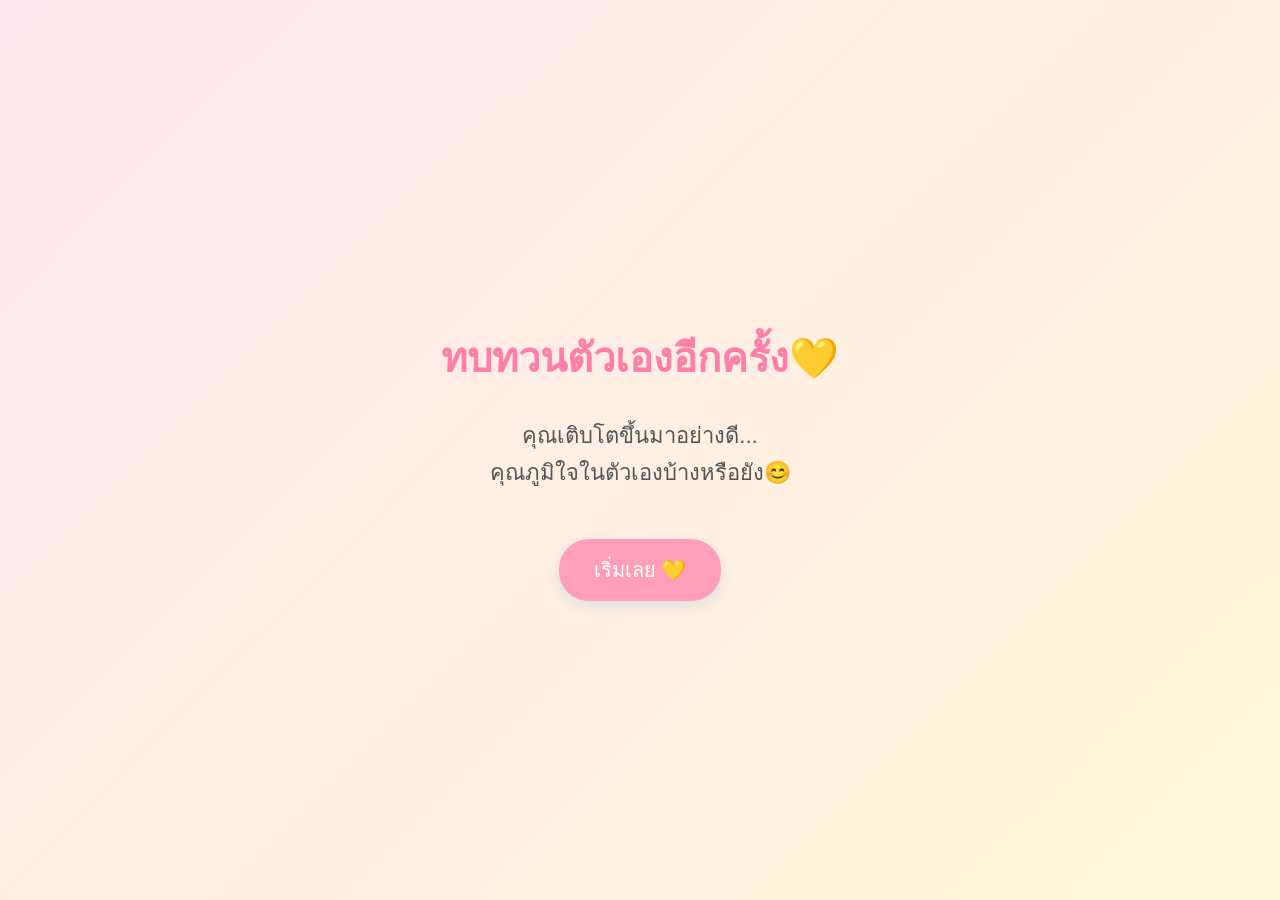
==== index.html @ 57cb5696 "Change video source format from MP4 to MOV" ====
<!DOCTYPE html>
<html lang="th">
<head>
<meta charset="UTF-8">
<meta name="viewport" content="width=device-width, initial-scale=1.0">

<title>Happy BirthDay Mai(1)💛</title>

<style>

*{
    box-sizing:border-box;
    font-family: "Arial", sans-serif;
}

body{
    margin:0;
    height:100vh;
    background:linear-gradient(135deg,#ffe6ee,#fff8d9);
    display:flex;
    justify-content:center;
    align-items:center;
    overflow:hidden;
}

.page{
    display:none;
    text-align:center;
    width:90%;
    max-width:500px;
    animation:fade 1s;
}

.active{
    display:block;
}

h1{
    color:#ff7fa8;
    font-size:40px;
}

p{
    font-size:22px;
    line-height:1.7;
    color:#555;
}

button{
    margin-top:25px;
    padding:15px 35px;
    border:none;
    border-radius:30px;
    background:#ff9fba;
    color:white;
    font-size:20px;
    cursor:pointer;
    box-shadow:0 5px 15px #ddd;
}

button:hover{
    transform:scale(1.05);
}

.question{
    background:white;
    padding:25px;
    border-radius:25px;
}

.option{
    display:block;
    width:100%;
    margin:10px 0;
    background:#fff0f5;
    color:#555;
}

.count{
    font-size:80px;
    color:#ff8fab;
    animation:zoom 1s;
}

.answer p{
    opacity:0;
    animation:show 1s forwards;
}

@keyframes fade{
    from{
        opacity:0;
        transform:translateY(30px);
    }
    to{
        opacity:1;
        transform:none;
    }
}

@keyframes zoom{
    from{
        transform:scale(0);
    }
    to{
        transform:scale(1);
    }
}

@keyframes show{
    to{
        opacity:1;
    }
}

.after-message{

display:none;

font-size:22px;

line-height:1.8;

margin-top:25px;

animation:fade 2s;

}
</style>

</head>

<body>


<div class="page" id="video">

<h1>
🎁 ของขวัญสำหรับ Mai 💛
</h1>

<video id="birthdayVideo" width="100%" controls>
    <source src="Happy BirthDay Mai(1).MOV" type="video/quicktime">
</video>


<div id="afterVideo" class="after-message">

💛 ขอบคุณที่ดูจนจบนะมาย 💛
<br><br>
พี่อยากให้มายรู้ว่า...
<br>
มายเป็นคนที่เก่งมาก ๆ เลยนะ
<br><br>
ขอให้อายุ 20 ปี
มีแต่ความสุข รอยยิ้ม
และเรื่องดี ๆ เข้ามาในชีวิต
พี่จะอยู่ข้างๆมายเป็นกำลังใจให้มายเสมอ 
รักมายมากนะ 🌼

</div>


</div>
</div>

</div>

<!-- หน้าเปิด -->

<div class="page active" id="home">

<h1>ทบทวนตัวเองอีกครั้ง💛</h1>

<p>
คุณเติบโตขึ้นมาอย่างดี...
<br>
คุณภูมิใจในตัวเองบ้างหรือยัง😊
</p>

<button onclick="startQuiz()">
เริ่มเลย 💛
</button>

</div>



<!-- คำถาม -->

<div class="page" id="quiz">

<div class="question">

<h2 id="questionText"></h2>

<div id="options"></div>

</div>

</div>




<!-- Countdown -->

<div class="page" id="countdown">

<h1>
มีบางย่างอยากให้ดู...
</h1>

<div class="count" id="number">
3
</div>

</div>




<!-- เฉลย -->
<div class="page answer" id="answer">

<p style="animation-delay:0s">
มาย…
</p>

<p style="animation-delay:1.5s">
จริง ๆ แล้ว…
</p>

<p style="animation-delay:3s">
คำถามทั้งหมด
</p>

<p style="animation-delay:4.5s">
ไม่มีคำตอบที่ถูกหรือผิด
</p>

<p style="animation-delay:6s">
พี่แค่อยากให้มาย
</p>

<p style="animation-delay:7.5s">
หยุดมองย้อนกลับไป
</p>

<p style="animation-delay:9s">
และเห็นว่า
</p>

<p style="animation-delay:10.5s">
มายเก่งมากแล้ว 💛
</p>


<button onclick="gift()">
 💝ลองกดตรงนี้ดูสิ
</button>

</div>






<script>


let currentQuestion = 0;


let questions=[

{
q:"ปีนี้คุณอายุเท่าไหร่?",
a:["18","19","20","21"]
},

{
q:"คุณคิดว่าตัวเองเก่งไหม?",
a:["ไม่ค่อย","บางครั้ง","เก่งมาก","ไม่รู้"]
},

{
q:"ปีที่ผ่านมาเหนื่อยไหม?",
a:["มาก","นิดหน่อย","ไม่เลย","ทุกวัน"]
},

{
q:"ถ้ามองย้อนกลับไป คุณภูมิใจไหม?",
a:["ไม่","นิดหน่อย","มาก","ที่สุด"]
},

{
q:"พร้อมหรือยัง",
a:["พร้อม 💛","ยัง","ไม่แน่ใจ","แน่นอน"]
}

];



function showPage(id){

document.querySelectorAll(".page")
.forEach(p=>p.classList.remove("active"));

document.getElementById(id)
.classList.add("active");

}



function startQuiz(){

currentQuestion=0;

showQuestion();

showPage("quiz");

}



function showQuestion(){

let q=questions[currentQuestion];

document.getElementById("questionText").innerHTML=q.q;


let box=document.getElementById("options");

box.innerHTML="";


q.a.forEach(text=>{

let btn=document.createElement("button");

btn.className="option";

btn.innerHTML=text;


btn.onclick=function(){

nextQuestion();

};


box.appendChild(btn);


});


}




function nextQuestion(){

currentQuestion++;


if(currentQuestion < questions.length){

showQuestion();

}else{

startCountdown();

}

}




function startCountdown(){

showPage("countdown");


let number=document.getElementById("number");

let count=3;


let timer=setInterval(()=>{

count--;

number.innerHTML=count;


if(count==0){

clearInterval(timer);

showPage("answer");

}


},1000);


}



function gift(){

showPage("video");

}

document.addEventListener("DOMContentLoaded", function(){

let video = document.getElementById("birthdayVideo");

if(video){

video.addEventListener("ended", function(){

video.style.display="none";

document.getElementById("afterVideo").style.display="block";

});

}

});</script> 


</body><div id="hearts"></div>
</html>
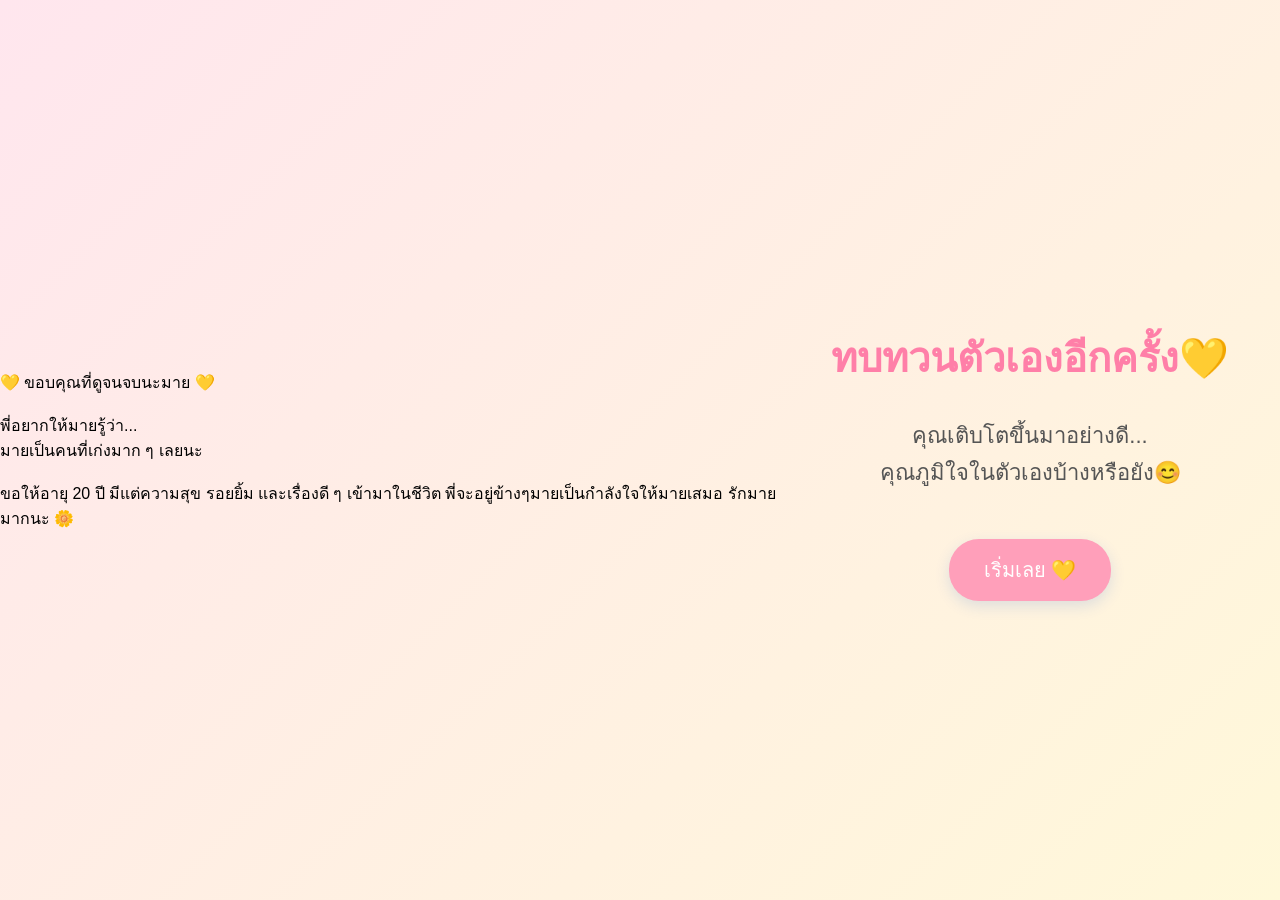
==== commit 730ea1a8: "Fix HTML structure and update video source tag" ====
--- a/index.html
+++ b/index.html
@@ -4,7 +4,7 @@
 <meta charset="UTF-8">
 <meta name="viewport" content="width=device-width, initial-scale=1.0">
 
-<title>Happy BirthDay Mai(1)💛</title>
+<title>Happy BirthDay Mai💛</title>
 
 <style>
 
@@ -135,17 +135,17 @@
 
 <div class="page" id="video">
 
-<h1>
-🎁 ของขวัญสำหรับ Mai 💛
-</h1>
+<h1>🎁 ของขวัญสำหรับ Mai 💛</h1>
 
 <video id="birthdayVideo" width="100%" controls>
-    <source src="Happy BirthDay Mai(1).MOV" type="video/quicktime">
+    <source src="mai12.MP4">
 </video>
 
-
 <div id="afterVideo" class="after-message">
-
+...
+</div>
+
+</div>
 💛 ขอบคุณที่ดูจนจบนะมาย 💛
 <br><br>
 พี่อยากให้มายรู้ว่า...
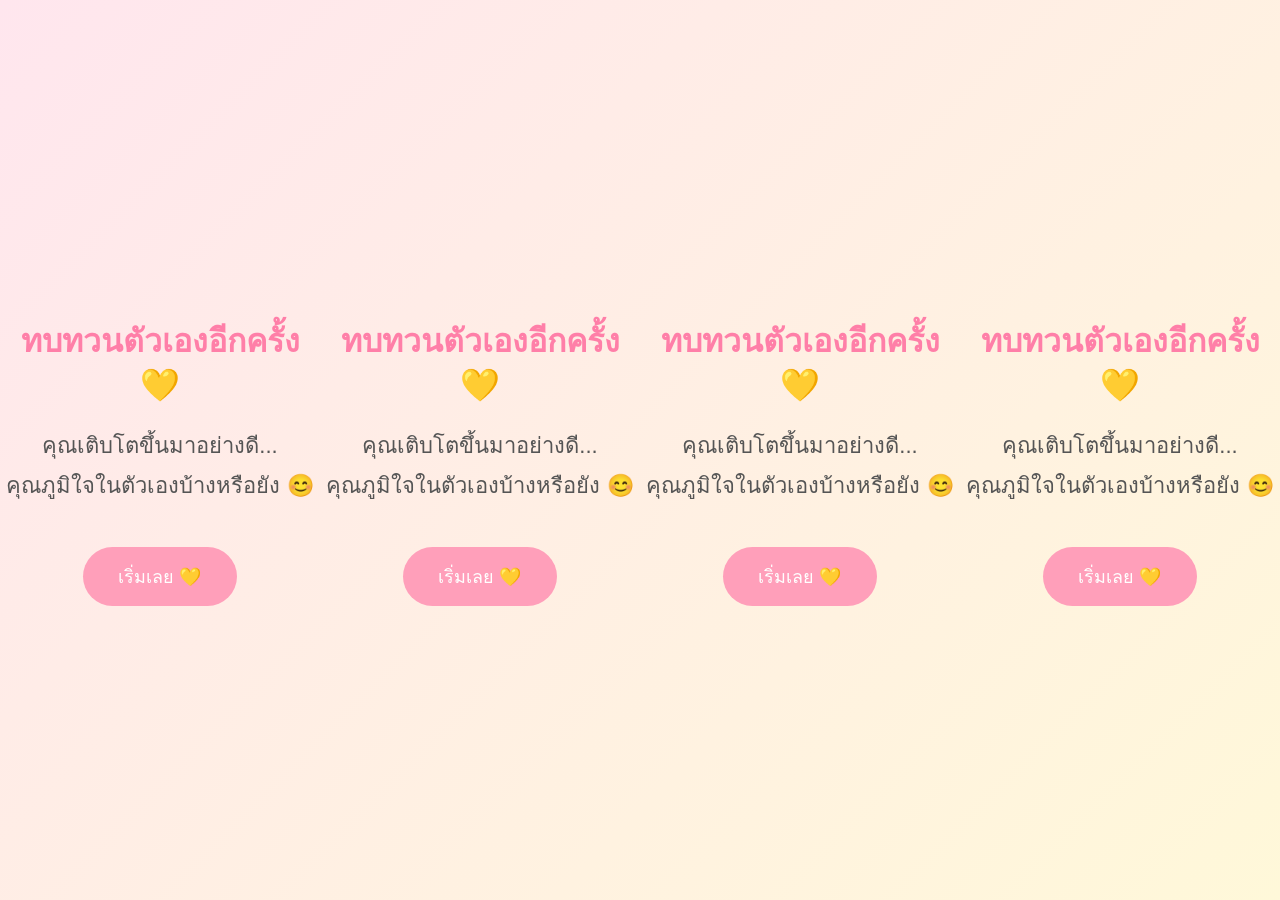
==== commit 60f6c697: "Fix spelling and style issues in index.html Corrected spelling and formatting issues in the HTML fil" ====
--- a/index.html
+++ b/index.html
@@ -4,30 +4,29 @@
 <meta charset="UTF-8">
 <meta name="viewport" content="width=device-width, initial-scale=1.0">
 
-<title>Happy BirthDay Mai💛</title>
+<title>Happy Birthday Mai 💛</title>
 
 <style>
-
 *{
     box-sizing:border-box;
-    font-family: "Arial", sans-serif;
+    font-family:Arial,sans-serif;
 }
 
 body{
     margin:0;
-    height:100vh;
-    background:linear-gradient(135deg,#ffe6ee,#fff8d9);
+    min-height:100vh;
     display:flex;
     justify-content:center;
     align-items:center;
+    background:linear-gradient(135deg,#ffe6ee,#fff8d9);
     overflow:hidden;
 }
 
 .page{
     display:none;
+    width:90%;
+    max-width:550px;
     text-align:center;
-    width:90%;
-    max-width:500px;
     animation:fade 1s;
 }
 
@@ -35,51 +34,387 @@
     display:block;
 }
 
+.question{
+    background:white;
+    padding:25px;
+    border-radius:20px;
+}
+
 h1{
     color:#ff7fa8;
-    font-size:40px;
 }
 
 p{
     font-size:22px;
-    line-height:1.7;
+    line-height:1.8;
     color:#555;
 }
 
 button{
-    margin-top:25px;
+    margin-top:20px;
     padding:15px 35px;
     border:none;
     border-radius:30px;
     background:#ff9fba;
     color:white;
-    font-size:20px;
+    font-size:18px;
     cursor:pointer;
-    box-shadow:0 5px 15px #ddd;
 }
 
 button:hover{
     transform:scale(1.05);
+}
+
+.option{
+    width:100%;
+    display:block;
+    margin:10px 0;
+    background:#fff0f5;
+    color:#555;
+}
+
+.count{
+    font-size:90px;
+    color:#ff8fab;
+}
+
+.answer p{
+    opacity:0;
+    animation:show 1s forwards;
+}
+
+@keyframes fade{
+from{opacity:0;transform:translateY(20px);}
+to{opacity:1;transform:none;}
+}
+
+@keyframes show{
+to{opacity:1;}
+}
+</style>
+
+</head>
+
+<body>
+
+<!-- หน้าแรก -->
+<div class="page active" id="home">
+
+<h1>ทบทวนตัวเองอีกครั้ง 💛</h1>
+
+<p>
+คุณเติบโตขึ้นมาอย่างดี...<br>
+คุณภูมิใจในตัวเองบ้างหรือยัง 😊
+</p>
+
+<button onclick="startQuiz()">
+เริ่มเลย 💛
+</button>
+
+</div>
+
+<!-- คำถาม -->
+<div class="page" id="quiz">
+
+<div class="question">
+
+<h2 id="questionText"></h2>
+
+<div id="options"></div>
+
+</div>
+
+</div>
+
+<!-- นับถอยหลัง -->
+<div class="page" id="countdown">
+
+<h1>มีบางอย่างอยากให้ดู...</h1>
+
+<div class="count" id="number">3</div>
+
+</div>
+
+<!-- เฉลย -->
+<div class="page answer" id="answer">
+
+<p style="animation-delay:0s;">มาย…</p>
+
+<p style="animation-delay:1.5s;">จริง ๆ แล้ว…</p>
+
+<p style="animation-delay:3s;">คำถามทั้งหมด</p>
+
+<p style="animation-delay:4.5s;">ไม่มีคำตอบที่ถูกหรือผิด</p>
+
+<p style="animation-delay:6s;">พี่แค่อยากให้มาย</p>
+
+<p style="animation-delay:7.5s;">หยุดมองย้อนกลับไป</p>
+
+<p style="animation-delay:9s;">และเห็นว่า</p>
+
+<p style="animation-delay:10.5s;">มายเก่งมากแล้ว 💛</p>
+
+<button onclick="gift()">
+💝 ลองกดตรงนี้ดูสิ
+</button>
+
+</div>
+
+<!-- ของขวัญ -->
+<div class="page" id="gift">
+
+<h1>💛 สุขสันต์วันเกิดนะมาย 💛</h1>
+
+<p>
+
+ขอบคุณที่เข้ามาเป็นรอยยิ้มของพี่นะ
+
+<br><br>
+
+พี่อยากให้มายรู้ว่า...
+
+<br><br>
+
+มายเป็นคนที่เก่งมาก ๆ แล้ว
+
+<br><br>
+
+ไม่ว่าปีที่ผ่านมา
+มายจะเจอเรื่องอะไร
+
+พี่หวังว่ามายในวันนี้
+จะภูมิใจในตัวเองมากขึ้น
+
+<br><br>
+
+ขอให้การเป็น 20 ปี
+
+เต็มไปด้วยรอยยิ้ม
+
+ความสุข
+
+และคนที่รักมายเสมอ
+
+<br><br>
+
+พี่จะอยู่ข้าง ๆ มาย
+
+เป็นกำลังใจให้เสมอ 💛
+
+<br><br>
+
+รักมายมากนะ 🌼
+
+</p>
+
+</div>
+
+<script>
+
+let currentQuestion=0;
+
+const questions=[
+
+{
+q:"ปีนี้คุณอายุเท่าไหร่?",
+a:["18","19","20","21"]
+},
+
+{
+q:"คุณคิดว่าตัวเองเก่งไหม?",
+a:["ไม่ค่อย","บางครั้ง","เก่งมาก","ไม่รู้"]
+},
+
+{
+q:"ปีที่ผ่านมาเหนื่อยไหม?",
+a:["มาก","นิดหน่อย","ไม่เลย","ทุกวัน"]
+},
+
+{
+q:"ถ้ามองย้อนกลับไป คุณภูมิใจไหม?",
+a:["ไม่","นิดหน่อย","มาก","ที่สุด"]
+},
+
+{
+q:"พร้อมหรือยัง",
+a:["พร้อม 💛","ยัง","ไม่แน่ใจ","แน่นอน"]
+}
+
+];
+
+function showPage(id){
+
+document.querySelectorAll(".page").forEach(p=>p.classList.remove("active"));
+
+document.getElementById(id).classList.add("active");
+
+}
+
+function startQuiz(){
+
+currentQuestion=0;
+
+showQuestion();
+
+showPage("quiz");
+
+}
+
+function showQuestion(){
+
+let q=questions[currentQuestion];
+
+document.getElementById("questionText").innerHTML=q.q;
+
+let box=document.getElementById("options");
+
+box.innerHTML="";
+
+q.a.forEach(text=>{
+
+let btn=document.createElement("button");
+
+btn.className="option";
+
+btn.innerHTML=text;
+
+btn.onclick=nextQuestion;
+
+box.appendChild(btn);
+
+});
+
+}
+
+function nextQuestion(){
+
+currentQuestion++;
+
+if(currentQuestion<questions.length){
+
+showQuestion();
+
+}else{
+
+startCountdown();
+
+}
+
+}
+
+function startCountdown(){
+
+showPage("countdown");
+
+let count=3;
+
+let number=document.getElementById("number");
+
+let timer=setInterval(()=>{
+
+count--;
+
+number.innerHTML=count;
+
+if(count===0){
+
+clearInterval(timer);
+
+showPage("answer");
+
+}
+
+},1000);
+
+}
+
+function gift(){
+
+showPage("gift");
+
+}
+
+</script>
+
+</body>
+</html><!DOCTYPE html>
+<html lang="th">
+<head>
+<meta charset="UTF-8">
+<meta name="viewport" content="width=device-width, initial-scale=1.0">
+
+<title>Happy Birthday Mai 💛</title>
+
+<style>
+*{
+    box-sizing:border-box;
+    font-family:Arial,sans-serif;
+}
+
+body{
+    margin:0;
+    min-height:100vh;
+    display:flex;
+    justify-content:center;
+    align-items:center;
+    background:linear-gradient(135deg,#ffe6ee,#fff8d9);
+    overflow:hidden;
+}
+
+.page{
+    display:none;
+    width:90%;
+    max-width:550px;
+    text-align:center;
+    animation:fade 1s;
+}
+
+.active{
+    display:block;
 }
 
 .question{
     background:white;
     padding:25px;
-    border-radius:25px;
+    border-radius:20px;
+}
+
+h1{
+    color:#ff7fa8;
+}
+
+p{
+    font-size:22px;
+    line-height:1.8;
+    color:#555;
+}
+
+button{
+    margin-top:20px;
+    padding:15px 35px;
+    border:none;
+    border-radius:30px;
+    background:#ff9fba;
+    color:white;
+    font-size:18px;
+    cursor:pointer;
+}
+
+button:hover{
+    transform:scale(1.05);
 }
 
 .option{
+    width:100%;
     display:block;
-    width:100%;
     margin:10px 0;
     background:#fff0f5;
     color:#555;
 }
 
 .count{
-    font-size:80px;
+    font-size:90px;
     color:#ff8fab;
-    animation:zoom 1s;
 }
 
 .answer p{
@@ -88,43 +423,12 @@
 }
 
 @keyframes fade{
-    from{
-        opacity:0;
-        transform:translateY(30px);
-    }
-    to{
-        opacity:1;
-        transform:none;
-    }
-}
-
-@keyframes zoom{
-    from{
-        transform:scale(0);
-    }
-    to{
-        transform:scale(1);
-    }
+from{opacity:0;transform:translateY(20px);}
+to{opacity:1;transform:none;}
 }
 
 @keyframes show{
-    to{
-        opacity:1;
-    }
-}
-
-.after-message{
-
-display:none;
-
-font-size:22px;
-
-line-height:1.8;
-
-margin-top:25px;
-
-animation:fade 2s;
-
+to{opacity:1;}
 }
 </style>
 
@@ -132,50 +436,14 @@
 
 <body>
 
-
-<div class="page" id="video">
-
-<h1>🎁 ของขวัญสำหรับ Mai 💛</h1>
-
-<video id="birthdayVideo" width="100%" controls>
-    <source src="mai12.MP4">
-</video>
-
-<div id="afterVideo" class="after-message">
-...
-</div>
-
-</div>
-💛 ขอบคุณที่ดูจนจบนะมาย 💛
-<br><br>
-พี่อยากให้มายรู้ว่า...
-<br>
-มายเป็นคนที่เก่งมาก ๆ เลยนะ
-<br><br>
-ขอให้อายุ 20 ปี
-มีแต่ความสุข รอยยิ้ม
-และเรื่องดี ๆ เข้ามาในชีวิต
-พี่จะอยู่ข้างๆมายเป็นกำลังใจให้มายเสมอ 
-รักมายมากนะ 🌼
-
-</div>
-
-
-</div>
-</div>
-
-</div>
-
-<!-- หน้าเปิด -->
-
+<!-- หน้าแรก -->
 <div class="page active" id="home">
 
-<h1>ทบทวนตัวเองอีกครั้ง💛</h1>
+<h1>ทบทวนตัวเองอีกครั้ง 💛</h1>
 
 <p>
-คุณเติบโตขึ้นมาอย่างดี...
-<br>
-คุณภูมิใจในตัวเองบ้างหรือยัง😊
+คุณเติบโตขึ้นมาอย่างดี...<br>
+คุณภูมิใจในตัวเองบ้างหรือยัง 😊
 </p>
 
 <button onclick="startQuiz()">
@@ -184,10 +452,7 @@
 
 </div>
 
-
-
 <!-- คำถาม -->
-
 <div class="page" id="quiz">
 
 <div class="question">
@@ -200,80 +465,94 @@
 
 </div>
 
-
-
-
-<!-- Countdown -->
-
+<!-- นับถอยหลัง -->
 <div class="page" id="countdown">
 
-<h1>
-มีบางย่างอยากให้ดู...
-</h1>
-
-<div class="count" id="number">
-3
-</div>
-
-</div>
-
-
-
+<h1>มีบางอย่างอยากให้ดู...</h1>
+
+<div class="count" id="number">3</div>
+
+</div>
 
 <!-- เฉลย -->
 <div class="page answer" id="answer">
 
-<p style="animation-delay:0s">
-มาย…
+<p style="animation-delay:0s;">มาย…</p>
+
+<p style="animation-delay:1.5s;">จริง ๆ แล้ว…</p>
+
+<p style="animation-delay:3s;">คำถามทั้งหมด</p>
+
+<p style="animation-delay:4.5s;">ไม่มีคำตอบที่ถูกหรือผิด</p>
+
+<p style="animation-delay:6s;">พี่แค่อยากให้มาย</p>
+
+<p style="animation-delay:7.5s;">หยุดมองย้อนกลับไป</p>
+
+<p style="animation-delay:9s;">และเห็นว่า</p>
+
+<p style="animation-delay:10.5s;">มายเก่งมากแล้ว 💛</p>
+
+<button onclick="gift()">
+💝 ลองกดตรงนี้ดูสิ
+</button>
+
+</div>
+
+<!-- ของขวัญ -->
+<div class="page" id="gift">
+
+<h1>💛 สุขสันต์วันเกิดนะมาย 💛</h1>
+
+<p>
+
+ขอบคุณที่เข้ามาเป็นรอยยิ้มของพี่นะ
+
+<br><br>
+
+พี่อยากให้มายรู้ว่า...
+
+<br><br>
+
+มายเป็นคนที่เก่งมาก ๆ แล้ว
+
+<br><br>
+
+ไม่ว่าปีที่ผ่านมา
+มายจะเจอเรื่องอะไร
+
+พี่หวังว่ามายในวันนี้
+จะภูมิใจในตัวเองมากขึ้น
+
+<br><br>
+
+ขอให้การเป็น 20 ปี
+
+เต็มไปด้วยรอยยิ้ม
+
+ความสุข
+
+และคนที่รักมายเสมอ
+
+<br><br>
+
+พี่จะอยู่ข้าง ๆ มาย
+
+เป็นกำลังใจให้เสมอ 💛
+
+<br><br>
+
+รักมายมากนะ 🌼
+
 </p>
 
-<p style="animation-delay:1.5s">
-จริง ๆ แล้ว…
-</p>
-
-<p style="animation-delay:3s">
-คำถามทั้งหมด
-</p>
-
-<p style="animation-delay:4.5s">
-ไม่มีคำตอบที่ถูกหรือผิด
-</p>
-
-<p style="animation-delay:6s">
-พี่แค่อยากให้มาย
-</p>
-
-<p style="animation-delay:7.5s">
-หยุดมองย้อนกลับไป
-</p>
-
-<p style="animation-delay:9s">
-และเห็นว่า
-</p>
-
-<p style="animation-delay:10.5s">
-มายเก่งมากแล้ว 💛
-</p>
-
-
-<button onclick="gift()">
- 💝ลองกดตรงนี้ดูสิ
-</button>
-
-</div>
-
-
-
-
-
+</div>
 
 <script>
 
-
-let currentQuestion = 0;
-
-
-let questions=[
+let currentQuestion=0;
+
+const questions=[
 
 {
 q:"ปีนี้คุณอายุเท่าไหร่?",
@@ -302,19 +581,13 @@
 
 ];
 
-
-
 function showPage(id){
 
-document.querySelectorAll(".page")
-.forEach(p=>p.classList.remove("active"));
-
-document.getElementById(id)
-.classList.add("active");
-
-}
-
-
+document.querySelectorAll(".page").forEach(p=>p.classList.remove("active"));
+
+document.getElementById(id).classList.add("active");
+
+}
 
 function startQuiz(){
 
@@ -326,20 +599,16 @@
 
 }
 
-
-
 function showQuestion(){
 
 let q=questions[currentQuestion];
 
 document.getElementById("questionText").innerHTML=q.q;
 
-
 let box=document.getElementById("options");
 
 box.innerHTML="";
 
-
 q.a.forEach(text=>{
 
 let btn=document.createElement("button");
@@ -348,31 +617,19 @@
 
 btn.innerHTML=text;
 
-
-btn.onclick=function(){
-
-nextQuestion();
-
-};
-
+btn.onclick=nextQuestion;
 
 box.appendChild(btn);
 
-
 });
 
-
-}
-
-
-
+}
 
 function nextQuestion(){
 
 currentQuestion++;
 
-
-if(currentQuestion < questions.length){
+if(currentQuestion<questions.length){
 
 showQuestion();
 
@@ -384,18 +641,352 @@
 
 }
 
-
-
-
 function startCountdown(){
 
 showPage("countdown");
 
+let count=3;
 
 let number=document.getElementById("number");
 
+let timer=setInterval(()=>{
+
+count--;
+
+number.innerHTML=count;
+
+if(count===0){
+
+clearInterval(timer);
+
+showPage("answer");
+
+}
+
+},1000);
+
+}
+
+function gift(){
+
+showPage("gift");
+
+}
+
+</script>
+
+</body>
+</html><!DOCTYPE html>
+<html lang="th">
+<head>
+<meta charset="UTF-8">
+<meta name="viewport" content="width=device-width, initial-scale=1.0">
+
+<title>Happy Birthday Mai 💛</title>
+
+<style>
+*{
+    box-sizing:border-box;
+    font-family:Arial,sans-serif;
+}
+
+body{
+    margin:0;
+    min-height:100vh;
+    display:flex;
+    justify-content:center;
+    align-items:center;
+    background:linear-gradient(135deg,#ffe6ee,#fff8d9);
+    overflow:hidden;
+}
+
+.page{
+    display:none;
+    width:90%;
+    max-width:550px;
+    text-align:center;
+    animation:fade 1s;
+}
+
+.active{
+    display:block;
+}
+
+.question{
+    background:white;
+    padding:25px;
+    border-radius:20px;
+}
+
+h1{
+    color:#ff7fa8;
+}
+
+p{
+    font-size:22px;
+    line-height:1.8;
+    color:#555;
+}
+
+button{
+    margin-top:20px;
+    padding:15px 35px;
+    border:none;
+    border-radius:30px;
+    background:#ff9fba;
+    color:white;
+    font-size:18px;
+    cursor:pointer;
+}
+
+button:hover{
+    transform:scale(1.05);
+}
+
+.option{
+    width:100%;
+    display:block;
+    margin:10px 0;
+    background:#fff0f5;
+    color:#555;
+}
+
+.count{
+    font-size:90px;
+    color:#ff8fab;
+}
+
+.answer p{
+    opacity:0;
+    animation:show 1s forwards;
+}
+
+@keyframes fade{
+from{opacity:0;transform:translateY(20px);}
+to{opacity:1;transform:none;}
+}
+
+@keyframes show{
+to{opacity:1;}
+}
+</style>
+
+</head>
+
+<body>
+
+<!-- หน้าแรก -->
+<div class="page active" id="home">
+
+<h1>ทบทวนตัวเองอีกครั้ง 💛</h1>
+
+<p>
+คุณเติบโตขึ้นมาอย่างดี...<br>
+คุณภูมิใจในตัวเองบ้างหรือยัง 😊
+</p>
+
+<button onclick="startQuiz()">
+เริ่มเลย 💛
+</button>
+
+</div>
+
+<!-- คำถาม -->
+<div class="page" id="quiz">
+
+<div class="question">
+
+<h2 id="questionText"></h2>
+
+<div id="options"></div>
+
+</div>
+
+</div>
+
+<!-- นับถอยหลัง -->
+<div class="page" id="countdown">
+
+<h1>มีบางอย่างอยากให้ดู...</h1>
+
+<div class="count" id="number">3</div>
+
+</div>
+
+<!-- เฉลย -->
+<div class="page answer" id="answer">
+
+<p style="animation-delay:0s;">มาย…</p>
+
+<p style="animation-delay:1.5s;">จริง ๆ แล้ว…</p>
+
+<p style="animation-delay:3s;">คำถามทั้งหมด</p>
+
+<p style="animation-delay:4.5s;">ไม่มีคำตอบที่ถูกหรือผิด</p>
+
+<p style="animation-delay:6s;">พี่แค่อยากให้มาย</p>
+
+<p style="animation-delay:7.5s;">หยุดมองย้อนกลับไป</p>
+
+<p style="animation-delay:9s;">และเห็นว่า</p>
+
+<p style="animation-delay:10.5s;">มายเก่งมากแล้ว 💛</p>
+
+<button onclick="gift()">
+💝 ลองกดตรงนี้ดูสิ
+</button>
+
+</div>
+
+<!-- ของขวัญ -->
+<div class="page" id="gift">
+
+<h1>💛 สุขสันต์วันเกิดนะมาย 💛</h1>
+
+<p>
+
+ขอบคุณที่เข้ามาเป็นรอยยิ้มของพี่นะ
+
+<br><br>
+
+พี่อยากให้มายรู้ว่า...
+
+<br><br>
+
+มายเป็นคนที่เก่งมาก ๆ แล้ว
+
+<br><br>
+
+ไม่ว่าปีที่ผ่านมา
+มายจะเจอเรื่องอะไร
+
+พี่หวังว่ามายในวันนี้
+จะภูมิใจในตัวเองมากขึ้น
+
+<br><br>
+
+ขอให้การเป็น 20 ปี
+
+เต็มไปด้วยรอยยิ้ม
+
+ความสุข
+
+และคนที่รักมายเสมอ
+
+<br><br>
+
+พี่จะอยู่ข้าง ๆ มาย
+
+เป็นกำลังใจให้เสมอ 💛
+
+<br><br>
+
+รักมายมากนะ 🌼
+
+</p>
+
+</div>
+
+<script>
+
+let currentQuestion=0;
+
+const questions=[
+
+{
+q:"ปีนี้คุณอายุเท่าไหร่?",
+a:["18","19","20","21"]
+},
+
+{
+q:"คุณคิดว่าตัวเองเก่งไหม?",
+a:["ไม่ค่อย","บางครั้ง","เก่งมาก","ไม่รู้"]
+},
+
+{
+q:"ปีที่ผ่านมาเหนื่อยไหม?",
+a:["มาก","นิดหน่อย","ไม่เลย","ทุกวัน"]
+},
+
+{
+q:"ถ้ามองย้อนกลับไป คุณภูมิใจไหม?",
+a:["ไม่","นิดหน่อย","มาก","ที่สุด"]
+},
+
+{
+q:"พร้อมหรือยัง",
+a:["พร้อม 💛","ยัง","ไม่แน่ใจ","แน่นอน"]
+}
+
+];
+
+function showPage(id){
+
+document.querySelectorAll(".page").forEach(p=>p.classList.remove("active"));
+
+document.getElementById(id).classList.add("active");
+
+}
+
+function startQuiz(){
+
+currentQuestion=0;
+
+showQuestion();
+
+showPage("quiz");
+
+}
+
+function showQuestion(){
+
+let q=questions[currentQuestion];
+
+document.getElementById("questionText").innerHTML=q.q;
+
+let box=document.getElementById("options");
+
+box.innerHTML="";
+
+q.a.forEach(text=>{
+
+let btn=document.createElement("button");
+
+btn.className="option";
+
+btn.innerHTML=text;
+
+btn.onclick=nextQuestion;
+
+box.appendChild(btn);
+
+});
+
+}
+
+function nextQuestion(){
+
+currentQuestion++;
+
+if(currentQuestion<questions.length){
+
+showQuestion();
+
+}else{
+
+startCountdown();
+
+}
+
+}
+
+function startCountdown(){
+
+showPage("countdown");
+
 let count=3;
 
+let number=document.getElementById("number");
 
 let timer=setInterval(()=>{
 
@@ -403,8 +994,7 @@
 
 number.innerHTML=count;
 
-
-if(count==0){
+if(count===0){
 
 clearInterval(timer);
 
@@ -412,38 +1002,356 @@
 
 }
 
-
 },1000);
 
-
-}
-
-
+}
 
 function gift(){
 
-showPage("video");
-
-}
-
-document.addEventListener("DOMContentLoaded", function(){
-
-let video = document.getElementById("birthdayVideo");
-
-if(video){
-
-video.addEventListener("ended", function(){
-
-video.style.display="none";
-
-document.getElementById("afterVideo").style.display="block";
+showPage("gift");
+
+}
+
+</script>
+
+</body>
+</html><!DOCTYPE html>
+<html lang="th">
+<head>
+<meta charset="UTF-8">
+<meta name="viewport" content="width=device-width, initial-scale=1.0">
+
+<title>Happy Birthday Mai 💛</title>
+
+<style>
+*{
+    box-sizing:border-box;
+    font-family:Arial,sans-serif;
+}
+
+body{
+    margin:0;
+    min-height:100vh;
+    display:flex;
+    justify-content:center;
+    align-items:center;
+    background:linear-gradient(135deg,#ffe6ee,#fff8d9);
+    overflow:hidden;
+}
+
+.page{
+    display:none;
+    width:90%;
+    max-width:550px;
+    text-align:center;
+    animation:fade 1s;
+}
+
+.active{
+    display:block;
+}
+
+.question{
+    background:white;
+    padding:25px;
+    border-radius:20px;
+}
+
+h1{
+    color:#ff7fa8;
+}
+
+p{
+    font-size:22px;
+    line-height:1.8;
+    color:#555;
+}
+
+button{
+    margin-top:20px;
+    padding:15px 35px;
+    border:none;
+    border-radius:30px;
+    background:#ff9fba;
+    color:white;
+    font-size:18px;
+    cursor:pointer;
+}
+
+button:hover{
+    transform:scale(1.05);
+}
+
+.option{
+    width:100%;
+    display:block;
+    margin:10px 0;
+    background:#fff0f5;
+    color:#555;
+}
+
+.count{
+    font-size:90px;
+    color:#ff8fab;
+}
+
+.answer p{
+    opacity:0;
+    animation:show 1s forwards;
+}
+
+@keyframes fade{
+from{opacity:0;transform:translateY(20px);}
+to{opacity:1;transform:none;}
+}
+
+@keyframes show{
+to{opacity:1;}
+}
+</style>
+
+</head>
+
+<body>
+
+<!-- หน้าแรก -->
+<div class="page active" id="home">
+
+<h1>ทบทวนตัวเองอีกครั้ง 💛</h1>
+
+<p>
+คุณเติบโตขึ้นมาอย่างดี...<br>
+คุณภูมิใจในตัวเองบ้างหรือยัง 😊
+</p>
+
+<button onclick="startQuiz()">
+เริ่มเลย 💛
+</button>
+
+</div>
+
+<!-- คำถาม -->
+<div class="page" id="quiz">
+
+<div class="question">
+
+<h2 id="questionText"></h2>
+
+<div id="options"></div>
+
+</div>
+
+</div>
+
+<!-- นับถอยหลัง -->
+<div class="page" id="countdown">
+
+<h1>มีบางอย่างอยากให้ดู...</h1>
+
+<div class="count" id="number">3</div>
+
+</div>
+
+<!-- เฉลย -->
+<div class="page answer" id="answer">
+
+<p style="animation-delay:0s;">มาย…</p>
+
+<p style="animation-delay:1.5s;">จริง ๆ แล้ว…</p>
+
+<p style="animation-delay:3s;">คำถามทั้งหมด</p>
+
+<p style="animation-delay:4.5s;">ไม่มีคำตอบที่ถูกหรือผิด</p>
+
+<p style="animation-delay:6s;">พี่แค่อยากให้มาย</p>
+
+<p style="animation-delay:7.5s;">หยุดมองย้อนกลับไป</p>
+
+<p style="animation-delay:9s;">และเห็นว่า</p>
+
+<p style="animation-delay:10.5s;">มายเก่งมากแล้ว 💛</p>
+
+<button onclick="gift()">
+💝 ลองกดตรงนี้ดูสิ
+</button>
+
+</div>
+
+<!-- ของขวัญ -->
+<div class="page" id="gift">
+
+<h1>💛 สุขสันต์วันเกิดนะมาย 💛</h1>
+
+<p>
+
+ขอบคุณที่เข้ามาเป็นรอยยิ้มของพี่นะ
+
+<br><br>
+
+พี่อยากให้มายรู้ว่า...
+
+<br><br>
+
+มายเป็นคนที่เก่งมาก ๆ แล้ว
+
+<br><br>
+
+ไม่ว่าปีที่ผ่านมา
+มายจะเจอเรื่องอะไร
+
+พี่หวังว่ามายในวันนี้
+จะภูมิใจในตัวเองมากขึ้น
+
+<br><br>
+
+ขอให้การเป็น 20 ปี
+
+เต็มไปด้วยรอยยิ้ม
+
+ความสุข
+
+และคนที่รักมายเสมอ
+
+<br><br>
+
+พี่จะอยู่ข้าง ๆ มาย
+
+เป็นกำลังใจให้เสมอ 💛
+
+<br><br>
+
+รักมายมากนะ 🌼
+
+</p>
+
+</div>
+
+<script>
+
+let currentQuestion=0;
+
+const questions=[
+
+{
+q:"ปีนี้คุณอายุเท่าไหร่?",
+a:["18","19","20","21"]
+},
+
+{
+q:"คุณคิดว่าตัวเองเก่งไหม?",
+a:["ไม่ค่อย","บางครั้ง","เก่งมาก","ไม่รู้"]
+},
+
+{
+q:"ปีที่ผ่านมาเหนื่อยไหม?",
+a:["มาก","นิดหน่อย","ไม่เลย","ทุกวัน"]
+},
+
+{
+q:"ถ้ามองย้อนกลับไป คุณภูมิใจไหม?",
+a:["ไม่","นิดหน่อย","มาก","ที่สุด"]
+},
+
+{
+q:"พร้อมหรือยัง",
+a:["พร้อม 💛","ยัง","ไม่แน่ใจ","แน่นอน"]
+}
+
+];
+
+function showPage(id){
+
+document.querySelectorAll(".page").forEach(p=>p.classList.remove("active"));
+
+document.getElementById(id).classList.add("active");
+
+}
+
+function startQuiz(){
+
+currentQuestion=0;
+
+showQuestion();
+
+showPage("quiz");
+
+}
+
+function showQuestion(){
+
+let q=questions[currentQuestion];
+
+document.getElementById("questionText").innerHTML=q.q;
+
+let box=document.getElementById("options");
+
+box.innerHTML="";
+
+q.a.forEach(text=>{
+
+let btn=document.createElement("button");
+
+btn.className="option";
+
+btn.innerHTML=text;
+
+btn.onclick=nextQuestion;
+
+box.appendChild(btn);
 
 });
 
 }
 
-});</script> 
-
-
-</body><div id="hearts"></div>
+function nextQuestion(){
+
+currentQuestion++;
+
+if(currentQuestion<questions.length){
+
+showQuestion();
+
+}else{
+
+startCountdown();
+
+}
+
+}
+
+function startCountdown(){
+
+showPage("countdown");
+
+let count=3;
+
+let number=document.getElementById("number");
+
+let timer=setInterval(()=>{
+
+count--;
+
+number.innerHTML=count;
+
+if(count===0){
+
+clearInterval(timer);
+
+showPage("answer");
+
+}
+
+},1000);
+
+}
+
+function gift(){
+
+showPage("gift");
+
+}
+
+</script>
+
+</body>
 </html>
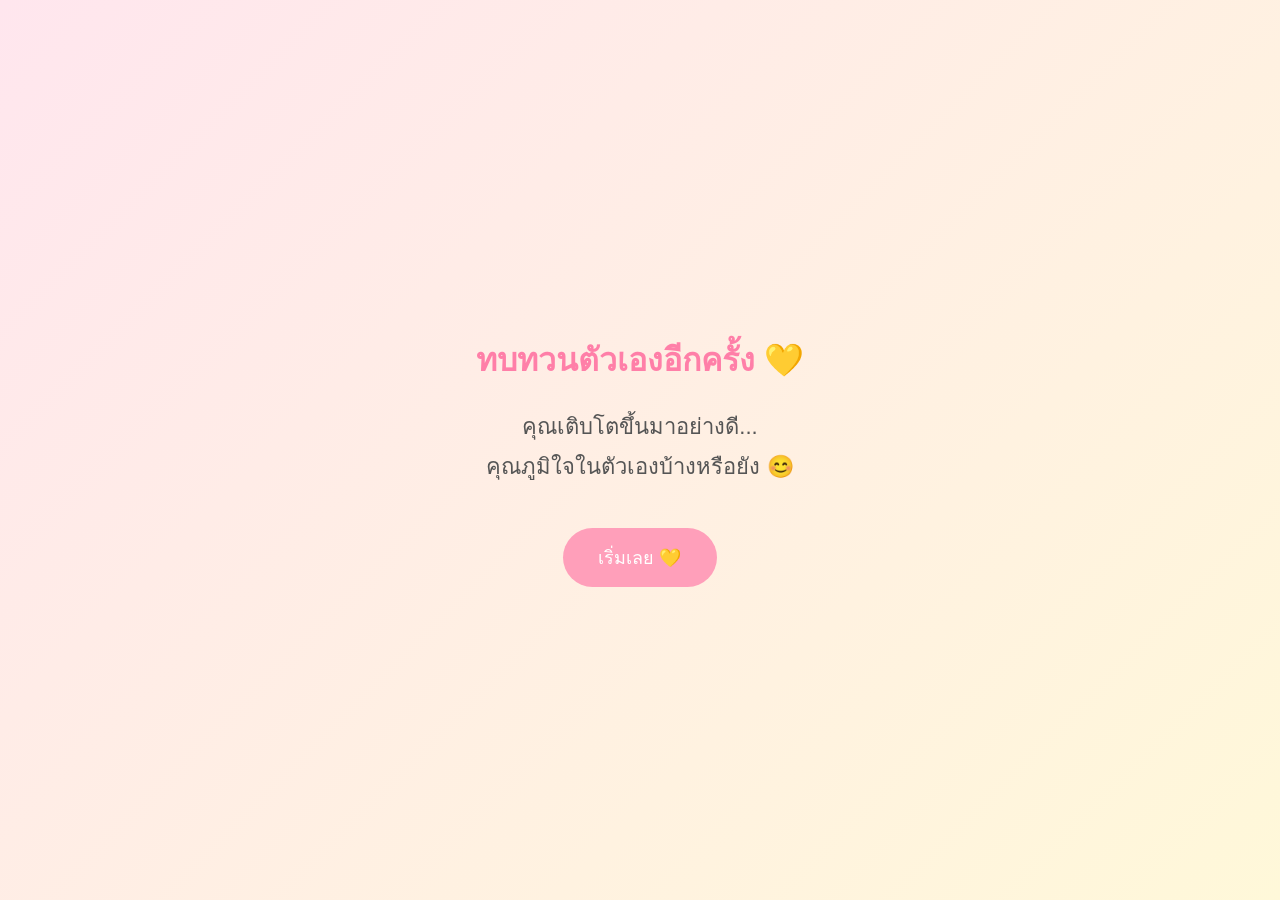
==== commit 27e5a793: "Remove duplicate HTML structure and clean up code" ====
--- a/index.html
+++ b/index.html
@@ -337,1021 +337,4 @@
 </script>
 
 </body>
-</html><!DOCTYPE html>
-<html lang="th">
-<head>
-<meta charset="UTF-8">
-<meta name="viewport" content="width=device-width, initial-scale=1.0">
-
-<title>Happy Birthday Mai 💛</title>
-
-<style>
-*{
-    box-sizing:border-box;
-    font-family:Arial,sans-serif;
-}
-
-body{
-    margin:0;
-    min-height:100vh;
-    display:flex;
-    justify-content:center;
-    align-items:center;
-    background:linear-gradient(135deg,#ffe6ee,#fff8d9);
-    overflow:hidden;
-}
-
-.page{
-    display:none;
-    width:90%;
-    max-width:550px;
-    text-align:center;
-    animation:fade 1s;
-}
-
-.active{
-    display:block;
-}
-
-.question{
-    background:white;
-    padding:25px;
-    border-radius:20px;
-}
-
-h1{
-    color:#ff7fa8;
-}
-
-p{
-    font-size:22px;
-    line-height:1.8;
-    color:#555;
-}
-
-button{
-    margin-top:20px;
-    padding:15px 35px;
-    border:none;
-    border-radius:30px;
-    background:#ff9fba;
-    color:white;
-    font-size:18px;
-    cursor:pointer;
-}
-
-button:hover{
-    transform:scale(1.05);
-}
-
-.option{
-    width:100%;
-    display:block;
-    margin:10px 0;
-    background:#fff0f5;
-    color:#555;
-}
-
-.count{
-    font-size:90px;
-    color:#ff8fab;
-}
-
-.answer p{
-    opacity:0;
-    animation:show 1s forwards;
-}
-
-@keyframes fade{
-from{opacity:0;transform:translateY(20px);}
-to{opacity:1;transform:none;}
-}
-
-@keyframes show{
-to{opacity:1;}
-}
-</style>
-
-</head>
-
-<body>
-
-<!-- หน้าแรก -->
-<div class="page active" id="home">
-
-<h1>ทบทวนตัวเองอีกครั้ง 💛</h1>
-
-<p>
-คุณเติบโตขึ้นมาอย่างดี...<br>
-คุณภูมิใจในตัวเองบ้างหรือยัง 😊
-</p>
-
-<button onclick="startQuiz()">
-เริ่มเลย 💛
-</button>
-
-</div>
-
-<!-- คำถาม -->
-<div class="page" id="quiz">
-
-<div class="question">
-
-<h2 id="questionText"></h2>
-
-<div id="options"></div>
-
-</div>
-
-</div>
-
-<!-- นับถอยหลัง -->
-<div class="page" id="countdown">
-
-<h1>มีบางอย่างอยากให้ดู...</h1>
-
-<div class="count" id="number">3</div>
-
-</div>
-
-<!-- เฉลย -->
-<div class="page answer" id="answer">
-
-<p style="animation-delay:0s;">มาย…</p>
-
-<p style="animation-delay:1.5s;">จริง ๆ แล้ว…</p>
-
-<p style="animation-delay:3s;">คำถามทั้งหมด</p>
-
-<p style="animation-delay:4.5s;">ไม่มีคำตอบที่ถูกหรือผิด</p>
-
-<p style="animation-delay:6s;">พี่แค่อยากให้มาย</p>
-
-<p style="animation-delay:7.5s;">หยุดมองย้อนกลับไป</p>
-
-<p style="animation-delay:9s;">และเห็นว่า</p>
-
-<p style="animation-delay:10.5s;">มายเก่งมากแล้ว 💛</p>
-
-<button onclick="gift()">
-💝 ลองกดตรงนี้ดูสิ
-</button>
-
-</div>
-
-<!-- ของขวัญ -->
-<div class="page" id="gift">
-
-<h1>💛 สุขสันต์วันเกิดนะมาย 💛</h1>
-
-<p>
-
-ขอบคุณที่เข้ามาเป็นรอยยิ้มของพี่นะ
-
-<br><br>
-
-พี่อยากให้มายรู้ว่า...
-
-<br><br>
-
-มายเป็นคนที่เก่งมาก ๆ แล้ว
-
-<br><br>
-
-ไม่ว่าปีที่ผ่านมา
-มายจะเจอเรื่องอะไร
-
-พี่หวังว่ามายในวันนี้
-จะภูมิใจในตัวเองมากขึ้น
-
-<br><br>
-
-ขอให้การเป็น 20 ปี
-
-เต็มไปด้วยรอยยิ้ม
-
-ความสุข
-
-และคนที่รักมายเสมอ
-
-<br><br>
-
-พี่จะอยู่ข้าง ๆ มาย
-
-เป็นกำลังใจให้เสมอ 💛
-
-<br><br>
-
-รักมายมากนะ 🌼
-
-</p>
-
-</div>
-
-<script>
-
-let currentQuestion=0;
-
-const questions=[
-
-{
-q:"ปีนี้คุณอายุเท่าไหร่?",
-a:["18","19","20","21"]
-},
-
-{
-q:"คุณคิดว่าตัวเองเก่งไหม?",
-a:["ไม่ค่อย","บางครั้ง","เก่งมาก","ไม่รู้"]
-},
-
-{
-q:"ปีที่ผ่านมาเหนื่อยไหม?",
-a:["มาก","นิดหน่อย","ไม่เลย","ทุกวัน"]
-},
-
-{
-q:"ถ้ามองย้อนกลับไป คุณภูมิใจไหม?",
-a:["ไม่","นิดหน่อย","มาก","ที่สุด"]
-},
-
-{
-q:"พร้อมหรือยัง",
-a:["พร้อม 💛","ยัง","ไม่แน่ใจ","แน่นอน"]
-}
-
-];
-
-function showPage(id){
-
-document.querySelectorAll(".page").forEach(p=>p.classList.remove("active"));
-
-document.getElementById(id).classList.add("active");
-
-}
-
-function startQuiz(){
-
-currentQuestion=0;
-
-showQuestion();
-
-showPage("quiz");
-
-}
-
-function showQuestion(){
-
-let q=questions[currentQuestion];
-
-document.getElementById("questionText").innerHTML=q.q;
-
-let box=document.getElementById("options");
-
-box.innerHTML="";
-
-q.a.forEach(text=>{
-
-let btn=document.createElement("button");
-
-btn.className="option";
-
-btn.innerHTML=text;
-
-btn.onclick=nextQuestion;
-
-box.appendChild(btn);
-
-});
-
-}
-
-function nextQuestion(){
-
-currentQuestion++;
-
-if(currentQuestion<questions.length){
-
-showQuestion();
-
-}else{
-
-startCountdown();
-
-}
-
-}
-
-function startCountdown(){
-
-showPage("countdown");
-
-let count=3;
-
-let number=document.getElementById("number");
-
-let timer=setInterval(()=>{
-
-count--;
-
-number.innerHTML=count;
-
-if(count===0){
-
-clearInterval(timer);
-
-showPage("answer");
-
-}
-
-},1000);
-
-}
-
-function gift(){
-
-showPage("gift");
-
-}
-
-</script>
-
-</body>
-</html><!DOCTYPE html>
-<html lang="th">
-<head>
-<meta charset="UTF-8">
-<meta name="viewport" content="width=device-width, initial-scale=1.0">
-
-<title>Happy Birthday Mai 💛</title>
-
-<style>
-*{
-    box-sizing:border-box;
-    font-family:Arial,sans-serif;
-}
-
-body{
-    margin:0;
-    min-height:100vh;
-    display:flex;
-    justify-content:center;
-    align-items:center;
-    background:linear-gradient(135deg,#ffe6ee,#fff8d9);
-    overflow:hidden;
-}
-
-.page{
-    display:none;
-    width:90%;
-    max-width:550px;
-    text-align:center;
-    animation:fade 1s;
-}
-
-.active{
-    display:block;
-}
-
-.question{
-    background:white;
-    padding:25px;
-    border-radius:20px;
-}
-
-h1{
-    color:#ff7fa8;
-}
-
-p{
-    font-size:22px;
-    line-height:1.8;
-    color:#555;
-}
-
-button{
-    margin-top:20px;
-    padding:15px 35px;
-    border:none;
-    border-radius:30px;
-    background:#ff9fba;
-    color:white;
-    font-size:18px;
-    cursor:pointer;
-}
-
-button:hover{
-    transform:scale(1.05);
-}
-
-.option{
-    width:100%;
-    display:block;
-    margin:10px 0;
-    background:#fff0f5;
-    color:#555;
-}
-
-.count{
-    font-size:90px;
-    color:#ff8fab;
-}
-
-.answer p{
-    opacity:0;
-    animation:show 1s forwards;
-}
-
-@keyframes fade{
-from{opacity:0;transform:translateY(20px);}
-to{opacity:1;transform:none;}
-}
-
-@keyframes show{
-to{opacity:1;}
-}
-</style>
-
-</head>
-
-<body>
-
-<!-- หน้าแรก -->
-<div class="page active" id="home">
-
-<h1>ทบทวนตัวเองอีกครั้ง 💛</h1>
-
-<p>
-คุณเติบโตขึ้นมาอย่างดี...<br>
-คุณภูมิใจในตัวเองบ้างหรือยัง 😊
-</p>
-
-<button onclick="startQuiz()">
-เริ่มเลย 💛
-</button>
-
-</div>
-
-<!-- คำถาม -->
-<div class="page" id="quiz">
-
-<div class="question">
-
-<h2 id="questionText"></h2>
-
-<div id="options"></div>
-
-</div>
-
-</div>
-
-<!-- นับถอยหลัง -->
-<div class="page" id="countdown">
-
-<h1>มีบางอย่างอยากให้ดู...</h1>
-
-<div class="count" id="number">3</div>
-
-</div>
-
-<!-- เฉลย -->
-<div class="page answer" id="answer">
-
-<p style="animation-delay:0s;">มาย…</p>
-
-<p style="animation-delay:1.5s;">จริง ๆ แล้ว…</p>
-
-<p style="animation-delay:3s;">คำถามทั้งหมด</p>
-
-<p style="animation-delay:4.5s;">ไม่มีคำตอบที่ถูกหรือผิด</p>
-
-<p style="animation-delay:6s;">พี่แค่อยากให้มาย</p>
-
-<p style="animation-delay:7.5s;">หยุดมองย้อนกลับไป</p>
-
-<p style="animation-delay:9s;">และเห็นว่า</p>
-
-<p style="animation-delay:10.5s;">มายเก่งมากแล้ว 💛</p>
-
-<button onclick="gift()">
-💝 ลองกดตรงนี้ดูสิ
-</button>
-
-</div>
-
-<!-- ของขวัญ -->
-<div class="page" id="gift">
-
-<h1>💛 สุขสันต์วันเกิดนะมาย 💛</h1>
-
-<p>
-
-ขอบคุณที่เข้ามาเป็นรอยยิ้มของพี่นะ
-
-<br><br>
-
-พี่อยากให้มายรู้ว่า...
-
-<br><br>
-
-มายเป็นคนที่เก่งมาก ๆ แล้ว
-
-<br><br>
-
-ไม่ว่าปีที่ผ่านมา
-มายจะเจอเรื่องอะไร
-
-พี่หวังว่ามายในวันนี้
-จะภูมิใจในตัวเองมากขึ้น
-
-<br><br>
-
-ขอให้การเป็น 20 ปี
-
-เต็มไปด้วยรอยยิ้ม
-
-ความสุข
-
-และคนที่รักมายเสมอ
-
-<br><br>
-
-พี่จะอยู่ข้าง ๆ มาย
-
-เป็นกำลังใจให้เสมอ 💛
-
-<br><br>
-
-รักมายมากนะ 🌼
-
-</p>
-
-</div>
-
-<script>
-
-let currentQuestion=0;
-
-const questions=[
-
-{
-q:"ปีนี้คุณอายุเท่าไหร่?",
-a:["18","19","20","21"]
-},
-
-{
-q:"คุณคิดว่าตัวเองเก่งไหม?",
-a:["ไม่ค่อย","บางครั้ง","เก่งมาก","ไม่รู้"]
-},
-
-{
-q:"ปีที่ผ่านมาเหนื่อยไหม?",
-a:["มาก","นิดหน่อย","ไม่เลย","ทุกวัน"]
-},
-
-{
-q:"ถ้ามองย้อนกลับไป คุณภูมิใจไหม?",
-a:["ไม่","นิดหน่อย","มาก","ที่สุด"]
-},
-
-{
-q:"พร้อมหรือยัง",
-a:["พร้อม 💛","ยัง","ไม่แน่ใจ","แน่นอน"]
-}
-
-];
-
-function showPage(id){
-
-document.querySelectorAll(".page").forEach(p=>p.classList.remove("active"));
-
-document.getElementById(id).classList.add("active");
-
-}
-
-function startQuiz(){
-
-currentQuestion=0;
-
-showQuestion();
-
-showPage("quiz");
-
-}
-
-function showQuestion(){
-
-let q=questions[currentQuestion];
-
-document.getElementById("questionText").innerHTML=q.q;
-
-let box=document.getElementById("options");
-
-box.innerHTML="";
-
-q.a.forEach(text=>{
-
-let btn=document.createElement("button");
-
-btn.className="option";
-
-btn.innerHTML=text;
-
-btn.onclick=nextQuestion;
-
-box.appendChild(btn);
-
-});
-
-}
-
-function nextQuestion(){
-
-currentQuestion++;
-
-if(currentQuestion<questions.length){
-
-showQuestion();
-
-}else{
-
-startCountdown();
-
-}
-
-}
-
-function startCountdown(){
-
-showPage("countdown");
-
-let count=3;
-
-let number=document.getElementById("number");
-
-let timer=setInterval(()=>{
-
-count--;
-
-number.innerHTML=count;
-
-if(count===0){
-
-clearInterval(timer);
-
-showPage("answer");
-
-}
-
-},1000);
-
-}
-
-function gift(){
-
-showPage("gift");
-
-}
-
-</script>
-
-</body>
-</html><!DOCTYPE html>
-<html lang="th">
-<head>
-<meta charset="UTF-8">
-<meta name="viewport" content="width=device-width, initial-scale=1.0">
-
-<title>Happy Birthday Mai 💛</title>
-
-<style>
-*{
-    box-sizing:border-box;
-    font-family:Arial,sans-serif;
-}
-
-body{
-    margin:0;
-    min-height:100vh;
-    display:flex;
-    justify-content:center;
-    align-items:center;
-    background:linear-gradient(135deg,#ffe6ee,#fff8d9);
-    overflow:hidden;
-}
-
-.page{
-    display:none;
-    width:90%;
-    max-width:550px;
-    text-align:center;
-    animation:fade 1s;
-}
-
-.active{
-    display:block;
-}
-
-.question{
-    background:white;
-    padding:25px;
-    border-radius:20px;
-}
-
-h1{
-    color:#ff7fa8;
-}
-
-p{
-    font-size:22px;
-    line-height:1.8;
-    color:#555;
-}
-
-button{
-    margin-top:20px;
-    padding:15px 35px;
-    border:none;
-    border-radius:30px;
-    background:#ff9fba;
-    color:white;
-    font-size:18px;
-    cursor:pointer;
-}
-
-button:hover{
-    transform:scale(1.05);
-}
-
-.option{
-    width:100%;
-    display:block;
-    margin:10px 0;
-    background:#fff0f5;
-    color:#555;
-}
-
-.count{
-    font-size:90px;
-    color:#ff8fab;
-}
-
-.answer p{
-    opacity:0;
-    animation:show 1s forwards;
-}
-
-@keyframes fade{
-from{opacity:0;transform:translateY(20px);}
-to{opacity:1;transform:none;}
-}
-
-@keyframes show{
-to{opacity:1;}
-}
-</style>
-
-</head>
-
-<body>
-
-<!-- หน้าแรก -->
-<div class="page active" id="home">
-
-<h1>ทบทวนตัวเองอีกครั้ง 💛</h1>
-
-<p>
-คุณเติบโตขึ้นมาอย่างดี...<br>
-คุณภูมิใจในตัวเองบ้างหรือยัง 😊
-</p>
-
-<button onclick="startQuiz()">
-เริ่มเลย 💛
-</button>
-
-</div>
-
-<!-- คำถาม -->
-<div class="page" id="quiz">
-
-<div class="question">
-
-<h2 id="questionText"></h2>
-
-<div id="options"></div>
-
-</div>
-
-</div>
-
-<!-- นับถอยหลัง -->
-<div class="page" id="countdown">
-
-<h1>มีบางอย่างอยากให้ดู...</h1>
-
-<div class="count" id="number">3</div>
-
-</div>
-
-<!-- เฉลย -->
-<div class="page answer" id="answer">
-
-<p style="animation-delay:0s;">มาย…</p>
-
-<p style="animation-delay:1.5s;">จริง ๆ แล้ว…</p>
-
-<p style="animation-delay:3s;">คำถามทั้งหมด</p>
-
-<p style="animation-delay:4.5s;">ไม่มีคำตอบที่ถูกหรือผิด</p>
-
-<p style="animation-delay:6s;">พี่แค่อยากให้มาย</p>
-
-<p style="animation-delay:7.5s;">หยุดมองย้อนกลับไป</p>
-
-<p style="animation-delay:9s;">และเห็นว่า</p>
-
-<p style="animation-delay:10.5s;">มายเก่งมากแล้ว 💛</p>
-
-<button onclick="gift()">
-💝 ลองกดตรงนี้ดูสิ
-</button>
-
-</div>
-
-<!-- ของขวัญ -->
-<div class="page" id="gift">
-
-<h1>💛 สุขสันต์วันเกิดนะมาย 💛</h1>
-
-<p>
-
-ขอบคุณที่เข้ามาเป็นรอยยิ้มของพี่นะ
-
-<br><br>
-
-พี่อยากให้มายรู้ว่า...
-
-<br><br>
-
-มายเป็นคนที่เก่งมาก ๆ แล้ว
-
-<br><br>
-
-ไม่ว่าปีที่ผ่านมา
-มายจะเจอเรื่องอะไร
-
-พี่หวังว่ามายในวันนี้
-จะภูมิใจในตัวเองมากขึ้น
-
-<br><br>
-
-ขอให้การเป็น 20 ปี
-
-เต็มไปด้วยรอยยิ้ม
-
-ความสุข
-
-และคนที่รักมายเสมอ
-
-<br><br>
-
-พี่จะอยู่ข้าง ๆ มาย
-
-เป็นกำลังใจให้เสมอ 💛
-
-<br><br>
-
-รักมายมากนะ 🌼
-
-</p>
-
-</div>
-
-<script>
-
-let currentQuestion=0;
-
-const questions=[
-
-{
-q:"ปีนี้คุณอายุเท่าไหร่?",
-a:["18","19","20","21"]
-},
-
-{
-q:"คุณคิดว่าตัวเองเก่งไหม?",
-a:["ไม่ค่อย","บางครั้ง","เก่งมาก","ไม่รู้"]
-},
-
-{
-q:"ปีที่ผ่านมาเหนื่อยไหม?",
-a:["มาก","นิดหน่อย","ไม่เลย","ทุกวัน"]
-},
-
-{
-q:"ถ้ามองย้อนกลับไป คุณภูมิใจไหม?",
-a:["ไม่","นิดหน่อย","มาก","ที่สุด"]
-},
-
-{
-q:"พร้อมหรือยัง",
-a:["พร้อม 💛","ยัง","ไม่แน่ใจ","แน่นอน"]
-}
-
-];
-
-function showPage(id){
-
-document.querySelectorAll(".page").forEach(p=>p.classList.remove("active"));
-
-document.getElementById(id).classList.add("active");
-
-}
-
-function startQuiz(){
-
-currentQuestion=0;
-
-showQuestion();
-
-showPage("quiz");
-
-}
-
-function showQuestion(){
-
-let q=questions[currentQuestion];
-
-document.getElementById("questionText").innerHTML=q.q;
-
-let box=document.getElementById("options");
-
-box.innerHTML="";
-
-q.a.forEach(text=>{
-
-let btn=document.createElement("button");
-
-btn.className="option";
-
-btn.innerHTML=text;
-
-btn.onclick=nextQuestion;
-
-box.appendChild(btn);
-
-});
-
-}
-
-function nextQuestion(){
-
-currentQuestion++;
-
-if(currentQuestion<questions.length){
-
-showQuestion();
-
-}else{
-
-startCountdown();
-
-}
-
-}
-
-function startCountdown(){
-
-showPage("countdown");
-
-let count=3;
-
-let number=document.getElementById("number");
-
-let timer=setInterval(()=>{
-
-count--;
-
-number.innerHTML=count;
-
-if(count===0){
-
-clearInterval(timer);
-
-showPage("answer");
-
-}
-
-},1000);
-
-}
-
-function gift(){
-
-showPage("gift");
-
-}
-
-</script>
-
-</body>
 </html>
